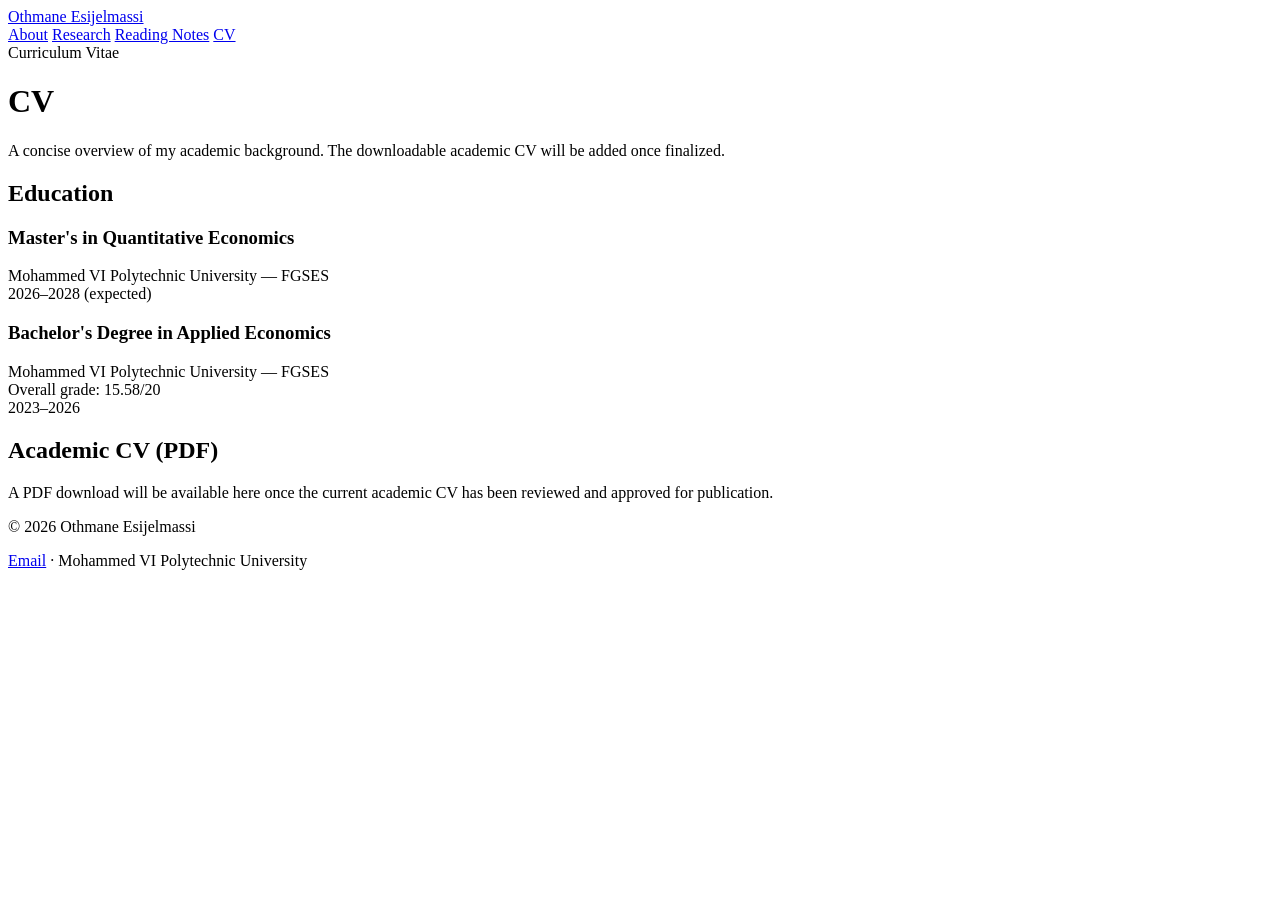
==== cv.html @ 6497f565 "Add files via upload" ====
<!doctype html>
<html lang="en">
<head>
  <meta charset="utf-8">
  <meta name="viewport" content="width=device-width, initial-scale=1">
  <meta name="description" content="Academic background and curriculum vitae of Othmane Esijelmassi.">
  <meta name="author" content="Othmane Esijelmassi">
  <title>CV | Othmane Esijelmassi</title>
  <link rel="stylesheet" href="assets/style.css">
</head>
<body>
  <header class="site-header">
    <div class="shell header-inner">
      <a class="brand" href="index.html">Othmane Esijelmassi</a>
      <nav class="site-nav" aria-label="Main navigation">
          <a href="index.html">About</a>
          <a href="research.html">Research</a>
          <a href="reading.html">Reading Notes</a>
          <a href="cv.html" aria-current="page">CV</a>
      </nav>
    </div>
  </header>
  <main id="main" class="shell">
    <div class="page-heading">
      <div class="eyebrow">Curriculum Vitae</div>
      <h1>CV</h1>
      <p class="text-muted">A concise overview of my academic background. The downloadable academic CV will be added once finalized.</p>
    </div>
    <section class="section" aria-labelledby="education-heading">
      <h2 id="education-heading">Education</h2>
      <div class="education-item">
        <div><h3>Master's in Quantitative Economics</h3><div class="text-muted">Mohammed VI Polytechnic University — FGSES</div></div>
        <div class="dates">2026–2028 (expected)</div>
      </div>
      <div class="education-item">
        <div><h3>Bachelor's Degree in Applied Economics</h3><div class="text-muted">Mohammed VI Polytechnic University — FGSES</div><div class="metadata">Overall grade: 15.58/20</div></div>
        <div class="dates">2023–2026</div>
      </div>
    </section>
    <section class="section" aria-labelledby="download-heading">
      <h2 id="download-heading">Academic CV (PDF)</h2>
      <p class="note">A PDF download will be available here once the current academic CV has been reviewed and approved for publication.</p>
      <!-- Later: place CV.pdf in assets/ and replace the note above with <a href="assets/CV.pdf">Download CV (PDF)</a>. -->
    </section>
  </main>
  <footer class="site-footer">
    <div class="shell footer-inner">
      <p>© 2026 Othmane Esijelmassi</p>
      <p><a href="mailto:otm.esijelmassi@gmail.com">Email</a> · Mohammed VI Polytechnic University</p>
    </div>
  </footer>
</body>
</html>
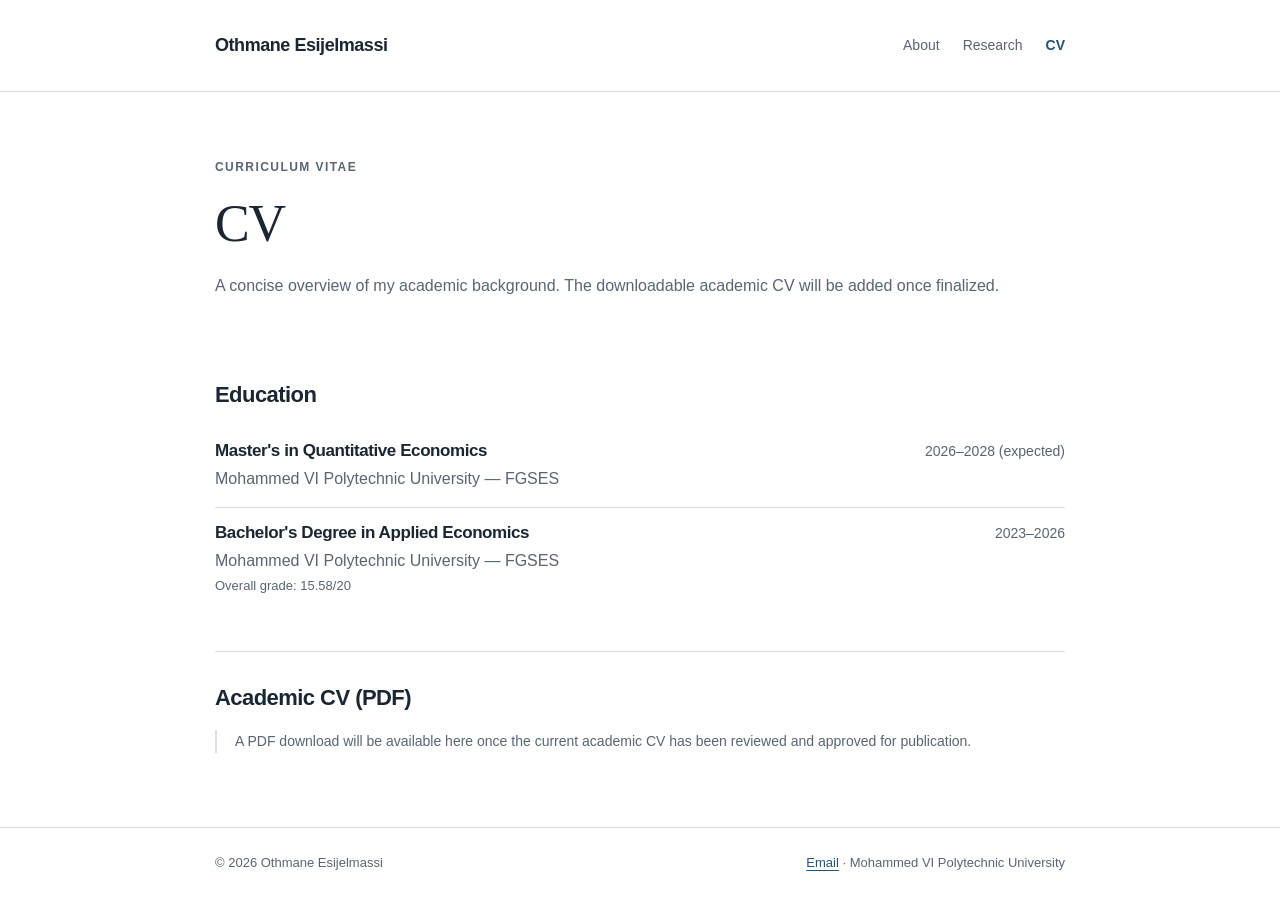
==== commit 40068bdc: "Add files via upload" ====
--- a/cv.html
+++ b/cv.html
@@ -15,7 +15,6 @@
       <nav class="site-nav" aria-label="Main navigation">
           <a href="index.html">About</a>
           <a href="research.html">Research</a>
-          <a href="reading.html">Reading Notes</a>
           <a href="cv.html" aria-current="page">CV</a>
       </nav>
     </div>
--- a/assets/style.css
+++ b/assets/style.css
@@ -0,0 +1,69 @@
+/* Othmane Esijelmassi — academic site starter
+   Intentionally simple: edit this stylesheet to adjust the whole site. */
+:root {
+  color-scheme: light;
+  --ink: #1b2633;
+  --muted: #596575;
+  --line: #dae1e6;
+  --accent: #245477;
+  --bg: #ffffff;
+  --soft: #f6f8f9;
+  --content: 850px;
+}
+* { box-sizing: border-box; }
+html { scroll-behavior: smooth; }
+body { margin: 0; color: var(--ink); background: var(--bg); font-family: -apple-system, BlinkMacSystemFont, 'Segoe UI', 'Helvetica Neue', Arial, sans-serif; font-size: 16px; line-height: 1.7; }
+a { color: var(--accent); text-decoration-thickness: 1px; text-underline-offset: 3px; }
+a:hover { text-decoration-thickness: 2px; }
+a:focus-visible { outline: 2px solid var(--accent); outline-offset: 4px; }
+.shell { width: min(calc(100% - 48px), var(--content)); margin-inline: auto; }
+.site-header { border-bottom: 1px solid var(--line); }
+.header-inner { display: flex; align-items: center; justify-content: space-between; gap: 28px; min-height: 91px; }
+.brand { color: var(--ink); font-weight: 700; font-size: 18px; letter-spacing: -.025em; text-decoration: none; white-space: nowrap; }
+.site-nav { display: flex; flex-wrap: wrap; align-items: center; gap: 23px; }
+.site-nav a { color: var(--muted); text-decoration: none; font-size: 14px; }
+.site-nav a:hover, .site-nav a[aria-current='page'] { color: var(--accent); }
+.site-nav a[aria-current='page'] { font-weight: 650; }
+main { min-height: calc(100vh - 205px); }
+.hero { padding: 77px 0 41px; }
+.eyebrow { color: var(--muted); font-size: 12px; letter-spacing: .12em; text-transform: uppercase; font-weight: 650; }
+h1, h2, h3 { letter-spacing: -.025em; line-height: 1.25; }
+h1 { font-family: Georgia, 'Times New Roman', serif; font-size: clamp(36px, 6vw, 52px); font-weight: 500; margin: 14px 0; }
+h2 { font-size: 22px; font-weight: 680; margin: 0 0 18px; }
+h3 { font-size: 17px; font-weight: 680; margin: 0 0 4px; }
+.subtitle { font-size: 17px; color: var(--muted); margin: 0; }
+.affiliation { color: var(--muted); margin: 1px 0 0; }
+.lead { font-size: 17px; max-width: 735px; line-height: 1.85; }
+.text-muted { color: var(--muted); }
+.section { padding: 32px 0; border-top: 1px solid var(--line); }
+.section:first-of-type { border-top: 0; }
+.section p { margin: 0 0 13px; }
+.section p:last-child { margin-bottom: 0; }
+.link-row { display: flex; flex-wrap: wrap; gap: 22px; margin-top: 22px; font-size: 14px; }
+.article-list { display: grid; gap: 0; }
+.article { padding: 20px 0; border-bottom: 1px solid var(--line); }
+.article:first-child { padding-top: 0; }
+.article:last-child { border-bottom: 0; padding-bottom: 0; }
+.article p { color: var(--muted); margin-top: 7px; }
+.metadata { font-size: 13px; color: var(--muted); margin: 1px 0 8px; }
+.page-heading { padding: 65px 0 33px; }
+.page-heading h1 { margin-bottom: 12px; }
+.status { display: inline-block; border: 1px solid var(--line); border-radius: 3px; color: var(--muted); padding: 1px 8px; font-size: 12px; font-weight: 500; vertical-align: middle; margin-left: 8px; white-space: nowrap; letter-spacing: 0; }
+.note { border-left: 2px solid var(--line); padding-left: 18px; color: var(--muted); font-size: 14px; }
+.education-item { display: grid; grid-template-columns: 1fr auto; column-gap: 20px; padding: 14px 0; }
+.education-item + .education-item { border-top: 1px solid var(--line); }
+.dates { font-size: 14px; color: var(--muted); white-space: nowrap; }
+.site-footer { border-top: 1px solid var(--line); color: var(--muted); font-size: 13px; padding: 24px 0 38px; margin-top: 40px; }
+.footer-inner { display: flex; justify-content: space-between; align-items: baseline; gap: 20px; flex-wrap: wrap; }
+.footer-inner p { margin: 0; }
+@media (max-width: 660px) {
+  .shell { width: min(calc(100% - 34px), var(--content)); }
+  .header-inner { align-items: flex-start; flex-direction: column; gap: 5px; padding-block: 18px; }
+  .site-nav { gap: 18px; }
+  .hero { padding-top: 55px; }
+  .page-heading { padding-top: 48px; }
+  .education-item { grid-template-columns: 1fr; }
+  .dates { padding-top: 3px; }
+  .status { margin-left: 0; margin-top: 7px; }
+}
+
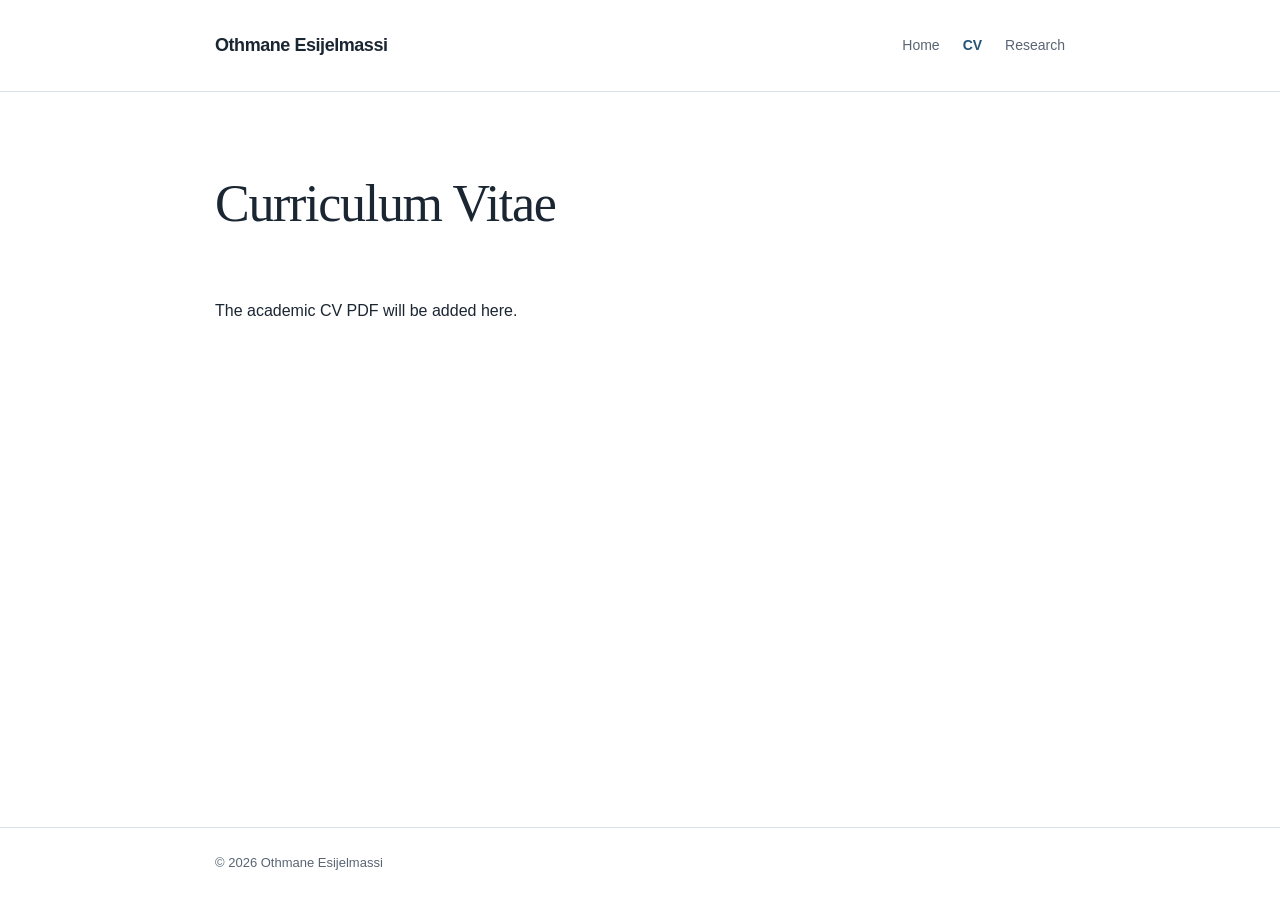
==== commit 2be7c4d6: "Add files via upload" ====
--- a/cv.html
+++ b/cv.html
@@ -3,9 +3,9 @@
 <head>
   <meta charset="utf-8">
   <meta name="viewport" content="width=device-width, initial-scale=1">
-  <meta name="description" content="Academic background and curriculum vitae of Othmane Esijelmassi.">
+  <meta name="description" content="Curriculum vitae of Othmane Esijelmassi.">
   <meta name="author" content="Othmane Esijelmassi">
-  <title>CV | Othmane Esijelmassi</title>
+  <title>Curriculum Vitae | Othmane Esijelmassi</title>
   <link rel="stylesheet" href="assets/style.css">
 </head>
 <body>
@@ -13,39 +13,21 @@
     <div class="shell header-inner">
       <a class="brand" href="index.html">Othmane Esijelmassi</a>
       <nav class="site-nav" aria-label="Main navigation">
-          <a href="index.html">About</a>
-          <a href="research.html">Research</a>
-          <a href="cv.html" aria-current="page">CV</a>
+        <a href="index.html">Home</a>
+        <a href="cv.html" aria-current="page">CV</a>
+        <a href="research.html">Research</a>
       </nav>
     </div>
   </header>
   <main id="main" class="shell">
     <div class="page-heading">
-      <div class="eyebrow">Curriculum Vitae</div>
-      <h1>CV</h1>
-      <p class="text-muted">A concise overview of my academic background. The downloadable academic CV will be added once finalized.</p>
+      <h1>Curriculum Vitae</h1>
     </div>
-    <section class="section" aria-labelledby="education-heading">
-      <h2 id="education-heading">Education</h2>
-      <div class="education-item">
-        <div><h3>Master's in Quantitative Economics</h3><div class="text-muted">Mohammed VI Polytechnic University — FGSES</div></div>
-        <div class="dates">2026–2028 (expected)</div>
-      </div>
-      <div class="education-item">
-        <div><h3>Bachelor's Degree in Applied Economics</h3><div class="text-muted">Mohammed VI Polytechnic University — FGSES</div><div class="metadata">Overall grade: 15.58/20</div></div>
-        <div class="dates">2023–2026</div>
-      </div>
-    </section>
-    <section class="section" aria-labelledby="download-heading">
-      <h2 id="download-heading">Academic CV (PDF)</h2>
-      <p class="note">A PDF download will be available here once the current academic CV has been reviewed and approved for publication.</p>
-      <!-- Later: place CV.pdf in assets/ and replace the note above with <a href="assets/CV.pdf">Download CV (PDF)</a>. -->
-    </section>
+    <p class="cv-availability">The academic CV PDF will be added here.</p>
   </main>
   <footer class="site-footer">
     <div class="shell footer-inner">
       <p>© 2026 Othmane Esijelmassi</p>
-      <p><a href="mailto:otm.esijelmassi@gmail.com">Email</a> · Mohammed VI Polytechnic University</p>
     </div>
   </footer>
 </body>
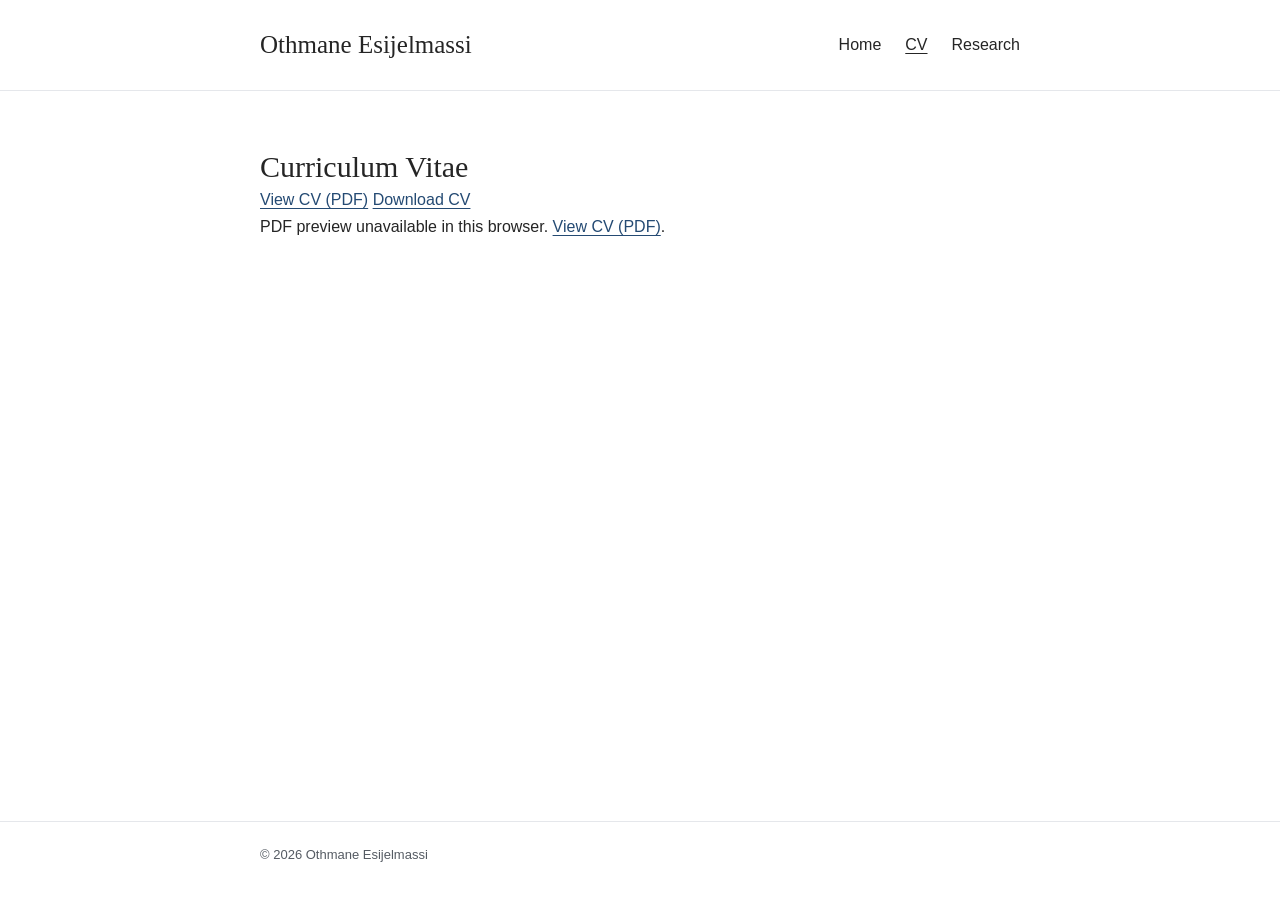
==== commit 72c89458: "Add files via upload" ====
--- a/cv.html
+++ b/cv.html
@@ -23,7 +23,13 @@
     <div class="page-heading">
       <h1>Curriculum Vitae</h1>
     </div>
-    <p class="cv-availability">The academic CV PDF will be added here.</p>
+    <p class="cv-actions">
+      <a href="assets/othmane-esijelmassi-academic-cv.pdf" target="_blank" rel="noopener noreferrer">View CV (PDF)</a>
+      <a href="assets/othmane-esijelmassi-academic-cv.pdf" download>Download CV</a>
+    </p>
+    <object class="cv-preview" data="assets/othmane-esijelmassi-academic-cv.pdf" type="application/pdf" title="Academic CV preview">
+      <p>PDF preview unavailable in this browser. <a href="assets/othmane-esijelmassi-academic-cv.pdf" target="_blank" rel="noopener noreferrer">View CV (PDF)</a>.</p>
+    </object>
   </main>
   <footer class="site-footer">
     <div class="shell footer-inner">
--- a/assets/style.css
+++ b/assets/style.css
@@ -1,69 +1,99 @@
-/* Othmane Esijelmassi — academic site starter
-   Intentionally simple: edit this stylesheet to adjust the whole site. */
 :root {
   color-scheme: light;
-  --ink: #1b2633;
-  --muted: #596575;
-  --line: #dae1e6;
-  --accent: #245477;
-  --bg: #ffffff;
-  --soft: #f6f8f9;
-  --content: 850px;
+  --ink: #252525;
+  --muted: #555b63;
+  --line: #e5e7eb;
+  --accent: #244a73;
+  --content: 760px;
 }
 * { box-sizing: border-box; }
-html { scroll-behavior: smooth; }
-body { margin: 0; color: var(--ink); background: var(--bg); font-family: -apple-system, BlinkMacSystemFont, 'Segoe UI', 'Helvetica Neue', Arial, sans-serif; font-size: 16px; line-height: 1.7; }
-a { color: var(--accent); text-decoration-thickness: 1px; text-underline-offset: 3px; }
-a:hover { text-decoration-thickness: 2px; }
+body {
+  display: flex;
+  flex-direction: column;
+  min-height: 100vh;
+  margin: 0;
+  background: #fff;
+  color: var(--ink);
+  font-family: Arial, Helvetica, sans-serif;
+  font-size: 16px;
+  line-height: 1.7;
+}
+a { color: var(--accent); text-decoration: underline; text-underline-offset: 3px; }
 a:focus-visible { outline: 2px solid var(--accent); outline-offset: 4px; }
 .shell { width: min(calc(100% - 48px), var(--content)); margin-inline: auto; }
 .site-header { border-bottom: 1px solid var(--line); }
-.header-inner { display: flex; align-items: center; justify-content: space-between; gap: 28px; min-height: 91px; }
-.brand { color: var(--ink); font-weight: 700; font-size: 18px; letter-spacing: -.025em; text-decoration: none; white-space: nowrap; }
-.site-nav { display: flex; flex-wrap: wrap; align-items: center; gap: 23px; }
-.site-nav a { color: var(--muted); text-decoration: none; font-size: 14px; }
-.site-nav a:hover, .site-nav a[aria-current='page'] { color: var(--accent); }
-.site-nav a[aria-current='page'] { font-weight: 650; }
-main { min-height: calc(100vh - 205px); }
-.hero { padding: 77px 0 41px; }
-.eyebrow { color: var(--muted); font-size: 12px; letter-spacing: .12em; text-transform: uppercase; font-weight: 650; }
-h1, h2, h3 { letter-spacing: -.025em; line-height: 1.25; }
-h1 { font-family: Georgia, 'Times New Roman', serif; font-size: clamp(36px, 6vw, 52px); font-weight: 500; margin: 14px 0; }
-h2 { font-size: 22px; font-weight: 680; margin: 0 0 18px; }
-h3 { font-size: 17px; font-weight: 680; margin: 0 0 4px; }
-.subtitle { font-size: 17px; color: var(--muted); margin: 0; }
-.affiliation { color: var(--muted); margin: 1px 0 0; }
-.lead { font-size: 17px; max-width: 735px; line-height: 1.85; }
+.header-inner {
+  display: flex;
+  align-items: center;
+  justify-content: space-between;
+  gap: 24px;
+  min-height: 90px;
+}
+.brand {
+  color: var(--ink);
+  font-family: Georgia, 'Times New Roman', serif;
+  font-size: 25px;
+  font-weight: 400;
+  line-height: 1.3;
+  text-decoration: none;
+  white-space: nowrap;
+}
+.site-nav { display: flex; align-items: center; flex-wrap: wrap; gap: 24px; }
+.site-nav a { color: var(--ink); text-decoration: none; }
+.site-nav a:hover,
+.site-nav a[aria-current='page'] { text-decoration: underline; }
+main { flex: 1; padding-top: 56px; }
+h1, h2, h3 {
+  font-family: Georgia, 'Times New Roman', serif;
+  font-weight: 400;
+  line-height: 1.3;
+}
+h1 { font-size: 30px; margin: 0; }
+h2 { font-size: 21px; margin: 0; }
+h3 { font-size: 18px; margin: 0; }
+p { margin: 0; }
+.home-section h1 { font-size: 21px; }
+.home-section h1,
+.home-section h2 { margin-bottom: 18px; }
+.home-section p + p { margin-top: 16px; }
+.home-section + .home-section { margin-top: 52px; }
+.cv-availability { margin-top: 24px; }
+.research-project { margin-top: 52px; }
+.research-project-heading {
+  display: grid;
+  grid-template-columns: minmax(0, 1fr) auto;
+  align-items: baseline;
+  gap: 24px;
+}
+.research-project h2 { font-size: 21px; overflow-wrap: anywhere; }
+.research-year { white-space: nowrap; }
+.research-subtitle { font-style: italic; margin-top: 8px; }
+.research-project ul { margin: 14px 0 0; padding-left: 24px; }
+.research-project li + li { margin-top: 7px; }
+.project-links { display: flex; flex-wrap: wrap; column-gap: 20px; row-gap: 4px; margin-top: 12px; }
+.replication-exercise { margin-top: 26px; }
+.replication-exercise ul { margin-top: 9px; }
+/* Keep the unlinked legacy reading page usable. */
+.eyebrow { color: var(--muted); font-size: 12px; text-transform: uppercase; letter-spacing: .1em; }
+.page-heading .eyebrow + h1 { margin-top: 8px; }
 .text-muted { color: var(--muted); }
-.section { padding: 32px 0; border-top: 1px solid var(--line); }
-.section:first-of-type { border-top: 0; }
-.section p { margin: 0 0 13px; }
-.section p:last-child { margin-bottom: 0; }
-.link-row { display: flex; flex-wrap: wrap; gap: 22px; margin-top: 22px; font-size: 14px; }
-.article-list { display: grid; gap: 0; }
-.article { padding: 20px 0; border-bottom: 1px solid var(--line); }
-.article:first-child { padding-top: 0; }
-.article:last-child { border-bottom: 0; padding-bottom: 0; }
-.article p { color: var(--muted); margin-top: 7px; }
-.metadata { font-size: 13px; color: var(--muted); margin: 1px 0 8px; }
-.page-heading { padding: 65px 0 33px; }
-.page-heading h1 { margin-bottom: 12px; }
-.status { display: inline-block; border: 1px solid var(--line); border-radius: 3px; color: var(--muted); padding: 1px 8px; font-size: 12px; font-weight: 500; vertical-align: middle; margin-left: 8px; white-space: nowrap; letter-spacing: 0; }
-.note { border-left: 2px solid var(--line); padding-left: 18px; color: var(--muted); font-size: 14px; }
-.education-item { display: grid; grid-template-columns: 1fr auto; column-gap: 20px; padding: 14px 0; }
-.education-item + .education-item { border-top: 1px solid var(--line); }
-.dates { font-size: 14px; color: var(--muted); white-space: nowrap; }
-.site-footer { border-top: 1px solid var(--line); color: var(--muted); font-size: 13px; padding: 24px 0 38px; margin-top: 40px; }
-.footer-inner { display: flex; justify-content: space-between; align-items: baseline; gap: 20px; flex-wrap: wrap; }
+.page-heading .text-muted { margin-top: 12px; }
+.section { margin-top: 52px; }
+.article-list { margin-top: 24px; }
+.article + .article { margin-top: 26px; }
+.article p { margin-top: 7px; }
+.status { color: var(--muted); font-family: Arial, Helvetica, sans-serif; font-size: 14px; }
+.site-footer {
+  margin-top: 64px;
+  border-top: 1px solid var(--line);
+  color: var(--muted);
+  font-size: 13px;
+  padding: 22px 0 34px;
+}
 .footer-inner p { margin: 0; }
-@media (max-width: 660px) {
-  .shell { width: min(calc(100% - 34px), var(--content)); }
-  .header-inner { align-items: flex-start; flex-direction: column; gap: 5px; padding-block: 18px; }
-  .site-nav { gap: 18px; }
-  .hero { padding-top: 55px; }
-  .page-heading { padding-top: 48px; }
-  .education-item { grid-template-columns: 1fr; }
-  .dates { padding-top: 3px; }
-  .status { margin-left: 0; margin-top: 7px; }
+@media (max-width: 620px) {
+  .header-inner { align-items: flex-start; flex-direction: column; gap: 8px; padding-block: 18px; }
+  .brand { white-space: normal; }
+  .site-nav { gap: 20px; }
+  .research-project-heading { gap: 12px; }
 }
-
